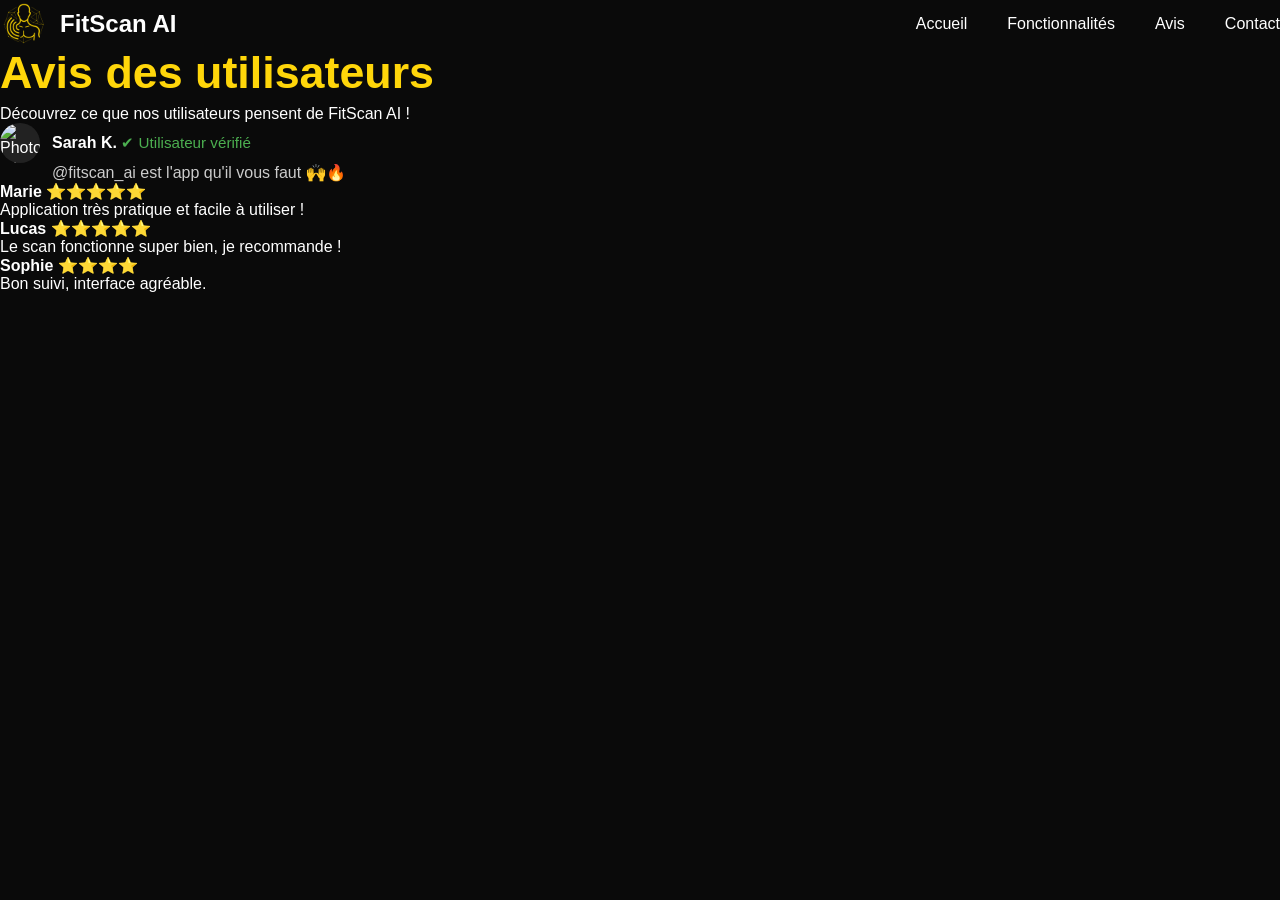
==== avis.html @ e6d57592 "Mise à jour favicon et sécurité" ====
<!DOCTYPE html>
<html lang="fr">
<head>
    <link rel="icon" type="image/png" href="favicon.png">
    <meta charset="UTF-8">
    <meta name="viewport" content="width=device-width, initial-scale=1.0">
    <title>Avis - FitScan AI</title>
    <link rel="stylesheet" href="styles.css">
</head>
<body>
    <nav class="navbar">
        <a href="/" class="logo">
            <img src="logo.png" alt="FitScan AI Logo" class="logo-img">
            <span>FitScan AI</span>
        </a>
        <ul class="nav-links">
            <li><a href="index.html#home">Accueil</a></li>
            <li><a href="index.html#features">Fonctionnalités</a></li>
            <li><a href="avis.html">Avis</a></li>
            <li><a href="index.html#contact">Contact</a></li>
        </ul>
    </nav>
    <main>
        <h1>Avis des utilisateurs</h1>
        <p>Découvrez ce que nos utilisateurs pensent de FitScan AI !</p>
        <!-- Section pour les avis -->
        <div class="reviews-section">
                        <div class="review">
                            <div class="review-header" style="display: flex; align-items: center; gap: 12px;">
                                <img src="https://static.thenounproject.com/png/5034901-200.png" alt="Photo de profil par défaut" style="width:40px;height:40px;border-radius:50%;background:#222;object-fit:cover;">
                                <div>
                                    <strong>Sarah K.</strong> <span style="color: #4caf50; font-size: 0.95em;">✔ Utilisateur vérifié</span>
                                </div>
                            </div>
                            <p style="margin-left:52px;color:#ccc;">@fitscan_ai est l'app qu'il vous faut 🙌🔥</p>
                        </div>
            <div class="review">
                <strong>Marie</strong> <span>⭐⭐⭐⭐⭐</span>
                <p>Application très pratique et facile à utiliser !</p>
            </div>
            <div class="review">
                <strong>Lucas</strong> <span>⭐⭐⭐⭐⭐</span>
                <p>Le scan fonctionne super bien, je recommande !</p>
            </div>
            <div class="review">
                <strong>Sophie</strong> <span>⭐⭐⭐⭐</span>
                <p>Bon suivi, interface agréable.</p>
            </div>
        </div>
    </main>
</body>
</html>
---- styles.css ----
/* Zone noire vierge lors du clic sur la feature Scan */
.phone-mockup.blank {
    background: #000 !important;
    box-shadow: none !important;
}
/* Boutons invisibles sur la barre du téléphone */
.phone-nav-invisible {
    position: absolute;
    left: 0;
    right: 0;
    bottom: 18px; /* Ajuste pour coller à la barre d'icônes */
    height: 56px;
    width: 100%;
    z-index: 10;
    display: flex;
    justify-content: space-between;
    pointer-events: none;
}
.phone-nav-btn {
    flex: 1 1 0;
    height: 100%;
    background: none;
    border: none;
    cursor: pointer;
    pointer-events: auto;
    outline: none;
    padding: 0;
}
* {
    margin: 0;
    padding: 0;
    box-sizing: border-box;
}

html {
    scroll-behavior: smooth;
    scroll-padding-top: 100px;
}

/* Lazy Loading Images */
img[loading="lazy"] {
    opacity: 0;
    transition: opacity 0.1s ease-in;
}

img[loading="lazy"].loaded {
    opacity: 1;
}

/* Scroll Animations */
.fade-in-section,
.fade-in-up {
    opacity: 0;
    transform: translateY(30px);
    transition: opacity 0.1s ease-out, transform 0.6s ease-out;
}

.fade-in-section.visible,
.fade-in-up.visible {
    opacity: 1;
    transform: translateY(0);
}

/* Reduce motion for users who prefer it */
@media (prefers-reduced-motion: reduce) {
    .fade-in-section,
    .fade-in-up {
        opacity: 1;
        transform: none;
        transition: none;
    }
}

body {
    font-family: -apple-system, BlinkMacSystemFont, 'Segoe UI', 'Roboto', 'Helvetica', 'Arial', sans-serif;
    background: #0a0a0a;
    color: #fff;
    overflow-x: hidden;
}

/* Cookie Banner */
.cookie-banner {
    position: fixed;
    bottom: 0;
    left: 0;
    right: 0;
    background: rgba(26, 26, 26, 0.98);
    backdrop-filter: blur(20px);
    -webkit-backdrop-filter: blur(20px);
    border-top: 1px solid rgba(255, 214, 10, 0.3);
    padding: 1.5rem 2rem;
    z-index: 10000;
    box-shadow: 0 -4px 20px rgba(0, 0, 0, 0.5);
    animation: slideUp 0.4s ease;
}

@keyframes slideUp {
    from {
        transform: translateY(100%);
    }
    to {
        transform: translateY(0);
    }
}

.cookie-content {
    max-width: 1200px;
    margin: 0 auto;
    display: flex;
    justify-content: space-between;
    align-items: center;
    gap: 2rem;
}

.cookie-content p {
    margin: 0;
    font-size: 0.95rem;
    line-height: 1.5;
    color: var(--text-secondary);
    flex: 1;
}

.cookie-buttons {
    display: flex;
    gap: 1rem;
    flex-shrink: 0;
}

.cookie-btn {
    padding: 0.75rem 1.5rem;
    border-radius: 8px;
    border: none;
    font-weight: 600;
    font-size: 0.9rem;
    cursor: pointer;
    transition: all 0.1s ease;
    white-space: nowrap;
}

.cookie-accept {
    background: var(--primary-yellow);
    color: var(--dark-bg);
}

.cookie-accept:hover {
    background: #FFC700;
    transform: translateY(-2px);
    box-shadow: 0 4px 12px rgba(255, 214, 10, 0.4);
}

.cookie-decline {
    background: transparent;
    color: var(--text-secondary);
    border: 1px solid #3a3a3a;
}

.cookie-decline:hover {
    border-color: var(--text-secondary);
    color: #fff;
}

@media (max-width: 768px) {
    .cookie-banner {
        padding: 1.25rem 1.5rem;
    }
    
    .cookie-content {
        flex-direction: column;
        gap: 1.25rem;
        text-align: center;
    }
    
    .cookie-content p {
        font-size: 0.875rem;
    }
    
    .cookie-buttons {
        width: 100%;
        flex-direction: column;
    }
    
    .cookie-btn {
        width: 100%;
    }
}

:root {
    --primary-yellow: #FFD60A;
    --dark-bg: #0a0a0a;
    --card-bg: #1a1a1a;
    --text-primary: #ffffff;
    --text-secondary: #a0a0a0;
}

/* Header & Navigation */
header {
    background: rgba(10, 10, 10, 1);
    padding: 1rem 2rem;
    position: sticky;
    top: 0;
    z-index: 1000;
    border-bottom: 1px solid #222;
    transition: all 0.1s ease;
}

header.scrolled {
    background: rgba(10, 10, 10, 0.5);
    backdrop-filter: saturate(180%) blur(20px);
    -webkit-backdrop-filter: saturate(180%) blur(20px);
    border-bottom: 1px solid rgba(255, 214, 10, 0.15);
}

.navbar {
    max-width: 1400px;
    margin: 0 auto;
    display: flex;
    justify-content: space-between;
    align-items: center;
}

.logo {
    display: flex;
    align-items: center;
    gap: 0.75rem;
    font-size: 1.5rem;
    font-weight: 700;
    color: #fff;
    text-decoration: none;
    cursor: pointer;
    transition: opacity 0.1s;
}

.logo:hover {
    opacity: 0.8;
}

.logo-img {
    width: 48px;
    height: 48px;
    object-fit: contain;
    filter: brightness(0) saturate(100%) invert(80%) sepia(78%) saturate(2300%) hue-rotate(0deg) brightness(98%) contrast(103%);
}

.footer-logo-img {
    width: 36px;
    height: 36px;
    object-fit: contain;
    filter: brightness(0) saturate(100%) invert(80%) sepia(78%) saturate(2300%) hue-rotate(0deg) brightness(98%) contrast(103%);
}

.nav-links {
    display: flex;
    list-style: none;
    gap: 2.5rem;
}

.nav-links a {
    color: #fff;
    text-decoration: none;
    font-weight: 500;
    transition: opacity 0.1s;
}

.nav-links a:hover {
    opacity: 0.7;
}

.nav-buttons {
    display: flex;
    gap: 1rem;
    align-items: center;
}

/* Language Selector */
.language-selector {
    position: relative;
}

.lang-btn {
    display: flex;
    align-items: center;
    gap: 0.5rem;
    padding: 0.5rem 0.95rem;
    background: var(--card-bg);
    border: 1px solid #2a2a2a;
    border-radius: 8px;
    color: var(--text-primary);
    cursor: pointer;
    transition: all 0.1s;
    font-size: 0.85rem;
    font-weight: 600;
}

.lang-btn:hover {
    border-color: var(--primary-yellow);
    background: rgba(255, 214, 10, 0.1);
}

.lang-btn .flag {
    font-size: 1.1rem;
}

.lang-dropdown {
    position: absolute;
    top: calc(100% + 0.5rem);
    right: 0;
    background: var(--card-bg);
    border: 1px solid #2a2a2a;
    border-radius: 8px;
    min-width: 140px;
    opacity: 0;
    visibility: hidden;
    transform: translateY(-10px);
    transition: all 0.1s;
    z-index: 100;
    overflow: hidden;
}

.lang-dropdown.active {
    opacity: 1;
    visibility: visible;
    transform: translateY(0);
}

.lang-option {
    display: flex;
    align-items: center;
    gap: 0.6rem;
    width: 100%;
    padding: 0.65rem 0.85rem;
    background: none;
    border: none;
    color: var(--text-primary);
    cursor: pointer;
    transition: all 0.1s;
    text-align: left;
    font-size: 0.85rem;
}

.lang-option:hover {
    background: rgba(255, 214, 10, 0.1);
    color: var(--primary-yellow);
}

.lang-option .flag {
    font-size: 1rem;
}

.store-badge img {
    height: 40px;
    display: block;
}

/* Hero Section */
.hero {
    min-height: calc(100vh - 80px);
    display: flex;
    align-items: center;
    padding: 4rem 2rem;
    background: var(--dark-bg);
}

.hero-content {
    max-width: 1400px;
    margin: 0 auto;
    display: grid;
    grid-template-columns: 1fr 1fr;
    gap: 4rem;
    align-items: center;
}

.hero-text {
    max-width: 600px;
}

.social-proof {
    display: flex;
    align-items: center;
    gap: 1rem;
    margin-bottom: 2rem;
    font-size: 0.95rem;
}

.user-avatars {
    display: flex;
    margin-left: -8px;
}

.avatar {
    width: 32px;
    height: 32px;
    border-radius: 50%;
    background: linear-gradient(135deg, var(--primary-yellow) 0%, #FFA500 100%);
    border: 2px solid var(--dark-bg);
    margin-left: -8px;
}

.avatar:nth-child(2) {
    background: linear-gradient(135deg, #FFD60A 0%, #FFAA00 100%);
}

.avatar:nth-child(3) {
    background: linear-gradient(135deg, #FFC700 0%, #FF8C00 100%);
}

h1 {
    font-size: 2.8rem;
    font-weight: 800;
    margin-bottom: 0.5rem;
    line-height: 1.1;
    color: var(--primary-yellow);
}

h2 {
    font-size: 2.8rem;
    font-weight: 800;
    margin-bottom: 1.5rem;
    line-height: 1.1;
    color: var(--text-primary);
}

.description {
    font-size: 1rem;
    line-height: 1.6;
    color: var(--text-secondary);
    margin-bottom: 2rem;
}

.cta-buttons {
    display: flex;
    gap: 1rem;
    flex-wrap: wrap;
}

.app-store-btn img,
.google-play-btn img {
    height: 54px;
    display: block;
}

/* Phone Mockups */
.hero-images {
    position: relative;
    display: flex;
    justify-content: center;
    align-items: center;
    gap: 2rem;
    height: 600px;
}

.phone-mockup {
    width: 280px;
    height: 580px;
    background: #1a1a1a;
    border-radius: 40px;
    padding: 12px;
    box-shadow: 0 25px 50px rgba(255, 214, 10, 0.2);
    position: relative;
    animation: float 3s ease-in-out infinite;
}

.phone-1 {
    transform: rotate(-8deg);
    z-index: 1;
}

.phone-2 {
    transform: rotate(5deg) translateX(-30px);
    z-index: 2;
    animation-delay: 0.5s;
}

@keyframes float {
    0%, 100% {
        transform: translateY(0) rotate(-8deg);
    }
    50% {
        transform: translateY(-20px) rotate(-8deg);
    }
}

.phone-2 {
    animation-name: float2;
}

@keyframes float2 {
    0%, 100% {
        transform: translateY(0) rotate(5deg) translateX(-30px);
    }
    50% {
        transform: translateY(-15px) rotate(5deg) translateX(-30px);
    }
}

.phone-screen {
    background: #fff;
    border-radius: 32px;
    height: 100%;
    overflow: hidden;
    position: relative;
}

/* Animation de slide pour l'image du téléphone */
#storyImage.slide-left {
    animation: slideLeft 0.35s cubic-bezier(0.4,0,0.2,1);
}
#storyImage.slide-right {
    animation: slideRight 0.35s cubic-bezier(0.4,0,0.2,1);
}

@keyframes slideLeft {
    0% { transform: translateX(100%); opacity: 0.5; }
    100% { transform: translateX(0); opacity: 1; }
}
@keyframes slideRight {
    0% { transform: translateX(-100%); opacity: 0.5; }
    100% { transform: translateX(0); opacity: 1; }
}

.screen-content {
    height: 100%;
    display: flex;
    flex-direction: column;
}

.status-bar {
    padding: 12px;
    text-align: center;
    font-size: 0.85rem;
    font-weight: 600;
}

/* Scanner Screen */
.scanner {
    background: var(--dark-bg);
    color: #fff;
}

.scanner-header {
    display: flex;
    align-items: center;
    justify-content: center;
    padding: 1rem;
    position: relative;
}

.back-btn {
    position: absolute;
    left: 1rem;
    background: rgba(255, 255, 255, 0.2);
    border: none;
    color: #fff;
    width: 32px;
    height: 32px;
    border-radius: 50%;
    font-size: 1.2rem;
    cursor: pointer;
}

.scan-frame {
    flex: 1;
    margin: 2rem;
    border: 3px solid rgba(255, 214, 10, 0.3);
    border-radius: 20px;
    position: relative;
}

.corner {
    position: absolute;
    width: 30px;
    height: 30px;
    border: 4px solid var(--primary-yellow);
}

.corner.tl {
    top: -3px;
    left: -3px;
    border-right: none;
    border-bottom: none;
    border-radius: 20px 0 0 0;
}

.corner.tr {
    top: -3px;
    right: -3px;
    border-left: none;
    border-bottom: none;
    border-radius: 0 20px 0 0;
}

.corner.bl {
    bottom: -3px;
    left: -3px;
    border-right: none;
    border-top: none;
    border-radius: 0 0 0 20px;
}

.corner.br {
    bottom: -3px;
    right: -3px;
    border-left: none;
    border-top: none;
    border-radius: 0 0 20px 0;
}

.scan-button {
    display: flex;
    justify-content: center;
    padding: 2rem;
}

.capture-btn {
    width: 70px;
    height: 70px;
    border-radius: 50%;
    background: var(--primary-yellow);
    border: 4px solid rgba(255, 214, 10, 0.5);
    cursor: pointer;
    transition: transform 0.1s;
}

.capture-btn:hover {
    transform: scale(1.1);
}

.scan-label {
    text-align: center;
    padding-bottom: 2rem;
    font-weight: 600;
}

/* Results Screen */
.results {
    background: var(--dark-bg);
    padding: 1rem;
}

.nutrition-card {
    background: var(--card-bg);
    border-radius: 24px;
    padding: 2rem;
    margin-top: 2rem;
    color: var(--text-primary);
    border: 1px solid #2a2a2a;
}

.nutrition-card h3 {
    font-size: 1.3rem;
    margin-bottom: 0.5rem;
}

.portion {
    color: #666;
    margin-bottom: 1.5rem;
}

.nutrition-grid {
    display: grid;
    grid-template-columns: 1fr 1fr;
    gap: 1rem;
    margin-bottom: 1.5rem;
}

.nutrient {
    background: var(--dark-bg);
    padding: 1rem;
    border-radius: 12px;
    display: flex;
    flex-direction: column;
    gap: 0.25rem;
    border: 1px solid #2a2a2a;
}

.nutrient .label {
    font-size: 0.85rem;
    color: #666;
}

.nutrient .value {
    font-size: 1.5rem;
    font-weight: 700;
}

.health-score {
    display: flex;
    justify-content: space-between;
    align-items: center;
    padding: 1rem;
    background: rgba(255, 214, 10, 0.1);
    border-radius: 12px;
    margin-bottom: 1.5rem;
    border: 1px solid rgba(255, 214, 10, 0.2);
}

.score {
    font-weight: 700;
    color: var(--primary-yellow);
}

.done-btn {
    width: 100%;
    padding: 1rem;
    background: var(--primary-yellow);
    color: var(--dark-bg);
    border: none;
    border-radius: 12px;
    font-size: 1rem;
    font-weight: 700;
    cursor: pointer;
    transition: all 0.1s;
}

.done-btn:hover {
    background: #FFC700;
    transform: translateY(-2px);
}

.arrow-decoration {
    position: absolute;
    bottom: 30%;
    right: -10%;
    width: 150px;
    opacity: 0.3;
    z-index: 0;
}

/* Features Section */
.features {
    padding: 4rem 2rem;
    background: var(--dark-bg);
    min-height: 100vh;
    display: flex;
    flex-direction: column;
    justify-content: center;
}

.features h2 {
    text-align: center;
    font-size: 2.3rem;
    font-weight: 500;
    margin-bottom: 3rem;
    color: var(--text-primary);
    font-family: -apple-system-headline, BlinkMacSystemFont, "SF Pro Display", "Segoe UI", "Helvetica Neue", Arial, sans-serif;
    letter-spacing: 0.03em;
    text-transform: none;
}

.features-container {
    max-width: 1200px;
    margin: 0 auto;
    display: grid;
    grid-template-columns: 1fr 1fr;
    gap: 4rem;
    align-items: center;
}

.phone-mockup-sticky {
    width: 100%;
    display: flex;
    flex-direction: column;
    justify-content: center;
    align-items: center;
}

.phone-mockup-wrapper {
    width: 280px;
    height: 560px;
    background: #1a1a1a;
    border-radius: 48px;
    padding: 14px;
    box-shadow: 0 30px 80px rgba(255, 214, 10, 0.2);
    position: relative;
}

.phone-mockup-wrapper::before {
    content: '';
    position: absolute;
    top: 20px;
    left: 50%;
    transform: translateX(-50%);
    width: 120px;
    height: 30px;
    background: #1a1a1a;
    border-radius: 0 0 24px 24px;
    z-index: 2;
}

.phone-screen {
    width: 100%;
    height: 100%;
    background: linear-gradient(135deg, #1a1a1a 0%, #0a0a0a 100%);
    border-radius: 44px;
    overflow: hidden;
    position: relative;
    border: 1px solid rgba(255, 214, 10, 0.15);
}

.phone-screen-overlay {
    position: absolute;
    inset: 0;
    background: url('[data-uri]');
    opacity: 0.3;
}

.feature-dots {
    display: flex;
    justify-content: center;
    gap: 0.5rem;
    margin-top: 1.5rem;
}

.feature-dots .dot {
    width: 10px;
    height: 10px;
    border-radius: 50%;
    background: #3a3a3a;
    transition: all 0.1s ease;
    cursor: pointer;
}

.feature-dots .dot.active {
    background: var(--primary-yellow);
    width: 12px;
    height: 12px;
}

.features-list {
    display: flex;
    flex-direction: column;
    gap: 1.5rem;
}

.feature-card-block {
    background: var(--card-bg);
    border: 1px solid #2a2a2a;
    border-radius: 14px;
    padding: 1.25rem 1.5rem;
    box-shadow: 0 4px 12px rgba(0, 0, 0, 0.3);
    transition: all 0.1s ease;
    cursor: pointer;
}

.feature-card-block.active {
    border-color: var(--primary-yellow);
    box-shadow: 0 8px 28px rgba(255, 214, 10, 0.3);
    background: rgba(255, 214, 10, 0.05);
}

.feature-card-block:hover {
    box-shadow: 0 8px 28px rgba(255, 214, 10, 0.2);
    transform: translateY(-3px);
    border-color: rgba(255, 214, 10, 0.4);
}

.feature-card-block h3 {
    font-size: 1.05rem;
    font-weight: 700;
    color: var(--text-primary);
    margin-bottom: 0.35rem;
    font-family: -apple-system, BlinkMacSystemFont, "SF Pro Display", "Helvetica Neue", Arial, sans-serif;
}

.feature-card-block .subtitle {
    font-size: 0.9rem;
    font-weight: 600;
    color: var(--text-primary);
    margin-bottom: 0.35rem;
    line-height: 1.4;
    white-space: nowrap;
    overflow: hidden;
    text-overflow: ellipsis;
}

.feature-card-block p {
    font-size: 0.8rem;
    line-height: 1.45;
    color: var(--text-secondary);
    font-family: -apple-system, BlinkMacSystemFont, "SF Pro Text", "Helvetica Neue", Arial, sans-serif;
}

/* Why Choose Section */
.why-choose {
    padding: 8rem 2rem 6rem 2rem;
    background: var(--dark-bg);
}

.why-choose-content {
    max-width: 1200px;
    margin: 0 auto;
    text-align: center;
}

.why-choose h2 {
    font-size: 2rem;
    font-weight: 600;
    color: var(--text-primary);
    margin-bottom: 0.75rem;
    font-family: -apple-system-headline, BlinkMacSystemFont, "SF Pro Display", "Segoe UI", "Helvetica Neue", Arial, sans-serif;
    letter-spacing: 0.02em;
}

.why-subtitle {
    font-size: 1rem;
    color: var(--text-secondary);
    margin-bottom: 13rem;
    font-family: -apple-system, BlinkMacSystemFont, "SF Pro Text", "Helvetica Neue", Arial, sans-serif;
}

.why-grid {
    display: grid;
    grid-template-columns: repeat(auto-fit, minmax(320px, 1fr));
    gap: 1.5rem;
    margin-top: 2rem;
    max-width: 1400px;
    margin-left: auto;
    margin-right: auto;
}

.why-card {
    background: rgba(15, 15, 15, 0.8);
    border: 1px solid rgba(255, 255, 255, 0.05);
    border-radius: 16px;
    padding: 2rem;
    backdrop-filter: blur(10px);
    -webkit-backdrop-filter: blur(10px);
    transition: all 0.1s ease;
    position: relative;
    overflow: hidden;
}

.why-card::before {
    content: '';
    position: absolute;
    inset: 0;
    border-radius: 16px;
    padding: 1px;
    background: linear-gradient(135deg, rgba(255, 214, 10, 0.1), transparent);
    -webkit-mask: linear-gradient(#fff 0 0) content-box, linear-gradient(#fff 0 0);
    -webkit-mask-composite: xor;
    mask-composite: exclude;
    opacity: 0;
    transition: opacity 0.1s ease;
}

.why-card:hover {
    transform: translateY(-5px);
    box-shadow: 0 12px 40px rgba(0, 0, 0, 0.5);
    border-color: rgba(255, 214, 10, 0.2);
}

.why-card:hover::before {
    opacity: 1;
}

.why-icon {
    font-size: 2.5rem;
    margin-bottom: 1rem;
    filter: drop-shadow(0 0 8px rgba(255, 214, 10, 0.3));
}

.why-card h3 {
    font-size: 1.25rem;
    font-weight: 600;
    color: #ffffff;
    margin-bottom: 0.75rem;
    font-family: -apple-system, BlinkMacSystemFont, "SF Pro Display", "Helvetica Neue", Arial, sans-serif;
    letter-spacing: -0.01em;
}

.why-card p {
    font-size: 0.9375rem;
    line-height: 1.6;
    color: rgba(255, 255, 255, 0.6);
    font-family: -apple-system, BlinkMacSystemFont, "SF Pro Text", "Helvetica Neue", Arial, sans-serif;
}

/* Testimonials Section */
.testimonials {
    padding: 8rem 2rem 8rem 2rem;
    background: var(--dark-bg);
}

.testimonials-content {
    max-width: 1200px;
    margin: 0 auto;
    text-align: center;
}

.testimonials-header {
    display: flex;
    align-items: center;
    justify-content: center;
    gap: 3rem;
    margin-bottom: 6.5rem;
}

.leaf-decoration {
    width: 60px;
    height: auto;
    opacity: 0.6;
    filter: brightness(1.3);
    transition: opacity 0.1s ease;
}

.leaf-right {
    transform: scaleX(-1);
}

.testimonials h2 {
    font-size: 2rem;
    font-weight: 600;
    color: var(--text-primary);
    margin: 0;
    font-family: -apple-system-headline, BlinkMacSystemFont, "SF Pro Display", "Segoe UI", "Helvetica Neue", Arial, sans-serif;
}

.testimonials-grid {
    display: grid;
    grid-template-columns: repeat(auto-fit, minmax(320px, 1fr));
    gap: 1.25rem;
    max-width: 1100px;
    margin: 0 auto;
}

.testimonial-card {
    background: var(--card-bg);
    border: 1px solid #2a2a2a;
    border-radius: 14px;
    padding: 1.25rem;
    text-align: left;
    transition: all 0.1s ease;
}

.testimonial-card:nth-child(2),
.testimonial-card:nth-child(5) {
    transform: translateY(20px);
}

.testimonial-card:nth-child(3) {
    transform: translateY(-15px);
}

.testimonial-card:nth-child(2):hover,
.testimonial-card:nth-child(5):hover {
    transform: translateY(17px);
    box-shadow: 0 8px 24px rgba(255, 214, 10, 0.15);
    border-color: rgba(255, 214, 10, 0.2);
}

.testimonial-card:nth-child(3):hover {
    transform: translateY(-18px);
    box-shadow: 0 8px 24px rgba(255, 214, 10, 0.15);
    border-color: rgba(255, 214, 10, 0.2);
}

.testimonial-card:hover {
    transform: translateY(-3px);
    box-shadow: 0 8px 24px rgba(255, 214, 10, 0.15);
    border-color: rgba(255, 214, 10, 0.2);
}

.testimonial-header {
    display: flex;
    align-items: center;
    gap: 0.75rem;
    margin-bottom: 1rem;
}

.testimonial-avatar {
    width: 44px;
    height: 44px;
    border-radius: 50%;
    background: #2a2a2a;
    display: flex;
    align-items: center;
    justify-content: center;
    font-size: 1.1rem;
    font-weight: 700;
    color: #000;
    flex-shrink: 0;
    overflow: hidden;
}

.testimonial-avatar img {
    width: 100%;
    height: 100%;
    object-fit: cover;
    display: block;
    border-radius: 50%;
}

.testimonial-info {
    display: flex;
    flex-direction: column;
    gap: 0.15rem;
}

.testimonial-name {
    font-size: 0.95rem;
    font-weight: 600;
    color: var(--text-primary);
    font-family: -apple-system, BlinkMacSystemFont, "SF Pro Display", "Helvetica Neue", Arial, sans-serif;
}

.testimonial-verified {
    font-size: 0.75rem;
    color: #4caf50;
    font-family: -apple-system, BlinkMacSystemFont, "SF Pro Text", "Helvetica Neue", Arial, sans-serif;
}

.testimonial-card p {
    font-size: 0.85rem;
    line-height: 1.5;
    color: var(--text-secondary);
    font-family: -apple-system, BlinkMacSystemFont, "SF Pro Text", "Helvetica Neue", Arial, sans-serif;
}

/* Footer */
footer {
    background: var(--dark-bg);
    color: #fff;
    padding: 4rem 2rem 2rem;
    border-top: 1px solid #222;
}

.footer-content {
    max-width: 1200px;
    margin: 0 auto;
    display: grid;
    grid-template-columns: 1.5fr 1fr 1fr;
    gap: 4rem;
    margin-bottom: 3rem;
}

.footer-brand {
    display: flex;
    flex-direction: column;
    gap: 1rem;
}

.footer-logo {
    display: flex;
    align-items: center;
    gap: 0.5rem;
    font-size: 1.3rem;
    font-weight: 700;
    margin-bottom: 0.5rem;
}

.footer-tagline {
    font-size: 0.95rem;
    color: var(--text-secondary);
    margin: 0;
}

.footer-store-badges {
    display: flex;
    gap: 1rem;
    margin-top: 1rem;
}

.footer-app-store img {
    height: 44px;
    display: block;
}

.footer-section h4 {
    margin-bottom: 1rem;
    font-size: 1rem;
    font-weight: 600;
    color: #fff;
}

.footer-section ul {
    list-style: none;
}

.footer-section ul li {
    margin-bottom: 0.75rem;
}

.footer-section a {
    color: var(--text-secondary);
    text-decoration: none;
    transition: color 0.1s;
    font-size: 0.95rem;
}

.footer-section a:hover {
    color: #fff;
}

.footer-bottom {
    max-width: 1200px;
    margin: 0 auto;
    display: flex;
    justify-content: space-between;
    align-items: center;
    padding-top: 2rem;
    border-top: 1px solid #222;
}

.footer-bottom p {
    color: var(--text-secondary);
    font-size: 0.9rem;
    margin: 0;
}

.footer-social {
    display: flex;
    gap: 1.5rem;
    align-items: center;
}

.footer-social a {
    color: var(--text-secondary);
    transition: color 0.1s;
    display: flex;
    align-items: center;
    justify-content: center;
}

.footer-social a:hover {
    color: #fff;
}

/* Responsive Design */
@media (max-width: 968px) {
    .navbar {
        padding: 0.5rem 1rem;
    }

    .nav-links {
        display: none;
    }

    .hero {
        padding: 3rem 1.5rem;
    }

    .hero-content {
        grid-template-columns: 1fr;
        text-align: center;
        gap: 2rem;
    }

    .hero-text {
        max-width: 100%;
    }

    h1 {
        font-size: 2.5rem;
    }

    h2 {
        font-size: 2rem;
    }

    .description {
        font-size: 0.95rem;
        max-width: 600px;
        margin-left: auto;
        margin-right: auto;
    }

    .cta-buttons {
        justify-content: center;
    }

    .hero-images {
        height: 500px;
        margin: 0 auto;
    }

    .phone-mockup {
        width: 220px;
        height: 460px;
    }

    .phone-2 {
        transform: rotate(5deg) translateX(-20px);
    }

    .features {
        padding: 4rem 1.5rem;
    }

    .features h2 {
        font-size: 2rem;
    }

    .features-container {
        grid-template-columns: 1fr;
        gap: 3rem;
    }

    .phone-mockup-sticky {
        position: relative;
        top: 0;
    }

    .phone-mockup-wrapper {
        width: 240px;
        height: 500px;
        margin: 0 auto;
    }

    .why-choose {
        padding: 5rem 1.5rem;
    }

    .why-grid {
        grid-template-columns: 1fr;
        gap: 1.25rem;
    }

    .testimonials {
        padding: 5rem 1.5rem;
    }

    .testimonials-grid {
        grid-template-columns: repeat(auto-fit, minmax(280px, 1fr));
    }

    .footer-content {
        grid-template-columns: 1fr;
        gap: 2.5rem;
    }
    
    .footer-bottom {
        flex-direction: column;
        gap: 1.5rem;
        text-align: center;
    }
    
    .footer-social {
        order: -1;
    }
}

@media (max-width: 640px) {
    header {
        padding: 0.75rem 1.25rem;
    }

    .navbar {
        display: flex;
        justify-content: space-between;
        align-items: center;
        flex-wrap: nowrap;
    }

    .logo {
        font-size: 1.15rem;
        flex-shrink: 0;
    }

    .logo-img {
        width: 36px;
        height: 36px;
    }

    .nav-buttons {
        display: flex;
        align-items: center;
        flex-shrink: 0;
    }

    .nav-buttons .store-badge {
        display: none;
    }

    .language-selector {
        position: relative;
    }

    .lang-btn {
        padding: 0.375rem 0.625rem;
        font-size: 0.75rem;
        min-width: auto;
    }

    .lang-btn .lang-text {
        display: inline;
    }

    .lang-dropdown {
        right: 0;
        left: auto;
    }

    .hero {
        padding: 2rem 1.25rem 3rem;
    }

    .social-proof {
        font-size: 0.75rem;
        gap: 0.375rem;
        margin-bottom: 1.5rem;
        justify-content: flex-start;
        flex-direction: row;
        align-items: center;
    }

    .user-avatars {
        transform: scale(0.8);
        margin-right: -0.25rem;
    }

    h1 {
        font-size: 2.125rem;
        margin-bottom: 0.625rem;
        line-height: 1.15;
        letter-spacing: -0.02em;
    }

    h2 {
        font-size: 1.5rem;
        line-height: 1.3;
        margin-bottom: 1rem;
        letter-spacing: -0.01em;
    }

    .description {
        font-size: 0.875rem;
        line-height: 1.6;
        margin-bottom: 1.5rem;
        padding: 0;
        max-width: 100%;
        display: -webkit-box;
        -webkit-line-clamp: 3;
        -webkit-box-orient: vertical;
        overflow: hidden;
    }

    .cta-buttons {
        margin-top: 0.5rem;
    }

    .app-store-btn img {
        height: 42px;
    }

    .hero-images {
        height: 400px;
        gap: 0.75rem;
        margin-top: 1.5rem;
    }

    .phone-mockup {
        width: 158px;
        height: 336px;
        border-radius: 30px;
        padding: 9px;
    }

    .phone-screen {
        border-radius: 23px;
    }

    .status-bar {
        font-size: 0.7rem;
        padding: 0.5rem;
    }

    .scanner-header {
        padding: 0.75rem;
        font-size: 0.85rem;
    }

    .nutrition-card h3 {
        font-size: 0.9rem;
    }

    .nutrition-card {
        padding: 0.875rem;
    }

    .phone-1 {
        transform: rotate(-8deg) scale(0.98);
    }

    .phone-2 {
        transform: rotate(5deg) translateX(-18px) scale(0.98);
    }

    .arrow-decoration {
        display: none;
    }

    .features {
        padding: 3.5rem 1.25rem;
    }

    .features h2 {
        font-size: 1.875rem;
        margin-bottom: 2.25rem;
        letter-spacing: -0.02em;
    }

    .phone-mockup-wrapper {
        width: 210px;
        height: 440px;
        margin: 0 auto 1.75rem;
        position: relative;
        overflow: hidden;
        touch-action: pan-x;
        cursor: grab;
    }

    .phone-mockup-wrapper:active {
        cursor: grabbing;
    }

    .phone-screen {
        border-radius: 23px;
        transition: transform 0.1s ease;
    }

    .feature-dots {
        margin-top: 1.25rem;
    }

    .feature-dots .dot {
        width: 9px;
        height: 9px;
    }

    .feature-dots .dot.active {
        width: 11px;
        height: 11px;
    }

    .features-list {
        gap: 1.5rem;
        display: flex;
        flex-direction: column;
    }

    .feature-card-block {
        padding: 1.5rem;
        border-radius: 12px;
    }

    .feature-card-block h3 {
        font-size: 1.0625rem;
        margin-bottom: 0.75rem;
        letter-spacing: -0.01em;
    }

    .feature-card-block .subtitle {
        font-size: 0.9375rem;
        white-space: normal;
        line-height: 1.5;
        margin-bottom: 0.75rem;
        display: -webkit-box;
        -webkit-line-clamp: 2;
        -webkit-box-orient: vertical;
        overflow: hidden;
    }

    .feature-card-block p {
        font-size: 0.875rem;
        line-height: 1.65;
        display: -webkit-box;
        -webkit-line-clamp: 3;
        -webkit-box-orient: vertical;
        overflow: hidden;
    }

    .why-choose {
        padding: 4rem 1.25rem;
    }

    .why-choose h2 {
        font-size: 1.875rem;
        margin-bottom: 0.625rem;
        letter-spacing: -0.02em;
    }

    .why-subtitle {
        font-size: 0.9375rem;
        margin-bottom: 2.5rem;
        line-height: 1.5;
    }

    .why-grid {
        grid-template-columns: 1fr;
        gap: 1.5rem;
    }

    .why-card {
        padding: 2rem 1.75rem;
        border-radius: 14px;
    }

    .why-icon {
        font-size: 2.5rem;
        margin-bottom: 1.25rem;
    }

    .why-card h3 {
        font-size: 1.125rem;
        margin-bottom: 0.875rem;
        letter-spacing: -0.01em;
    }

    .why-card p {
        font-size: 0.9375rem;
        line-height: 1.7;
        display: -webkit-box;
        -webkit-line-clamp: 3;
        -webkit-box-orient: vertical;
        overflow: hidden;
    }

    .testimonials {
        padding: 4rem 1.25rem;
    }

    .testimonials h2 {
        font-size: 1.75rem;
        letter-spacing: -0.02em;
    }

    .testimonials-header {
        gap: 1.25rem;
        margin-bottom: 2.5rem;
    }

    .leaf-decoration {
        width: 42px;
    }

    .testimonials-grid {
        display: flex;
        flex-direction: column;
        gap: 0;
        padding: 0;
    }

    .testimonial-card {
        padding: 1.75rem 1.5rem;
        border-radius: 12px;
        width: 100%;
        box-sizing: border-box;
        margin: 0 0 1.5rem 0;
        transform: none !important;
    }

    .testimonial-card:last-child {
        margin-bottom: 0;
    }

    .testimonial-card:nth-child(2),
    .testimonial-card:nth-child(3),
    .testimonial-card:nth-child(5) {
        transform: none !important;
    }

    .testimonial-card:hover {
        transform: translateY(-3px) !important;
    }

    .testimonial-header {
        margin-bottom: 1rem;
        gap: 0.875rem;
    }

    .testimonial-avatar {
        width: 42px;
        height: 42px;
    }

    .testimonial-info {
        gap: 0.25rem;
    }

    .testimonial-name {
        font-size: 0.9375rem;
        margin-bottom: 0.125rem;
    }

    .testimonial-verified {
        font-size: 0.75rem;
    }

    .testimonial-card p {
        font-size: 0.9375rem;
        line-height: 1.7;
        margin-top: 0;
    }

    footer {
        padding: 3.5rem 1.25rem 1.75rem;
    }

    .footer-content {
        gap: 2.25rem;
    }

    .footer-section h4 {
        font-size: 1.0625rem;
        margin-bottom: 1rem;
    }

    .footer-section ul li {
        margin-bottom: 0.75rem;
    }

    .footer-section a {
        font-size: 0.9375rem;
    }

    .footer-section p {
        font-size: 0.9375rem;
        line-height: 1.5;
    }

    .footer-logo {
        font-size: 1.1875rem;
        margin-bottom: 0.875rem;
    }

    .footer-logo-img {
        width: 36px;
        height: 36px;
    }

    .footer-bottom {
        padding-top: 2.25rem;
        font-size: 0.875rem;
    }

    .feature-card-block {
        padding: 1.5rem;
    }

    .feature-card-block h3 {
        font-size: 1.25rem;
    }

    .feature-card-block .subtitle {
        font-size: 1rem;
    }

    .feature-card-block p {
        font-size: 0.95rem;
    }

    footer {
        padding: 3rem 1rem 1.5rem;
    }

    .footer-section h4 {
        font-size: 1rem;
    }
}
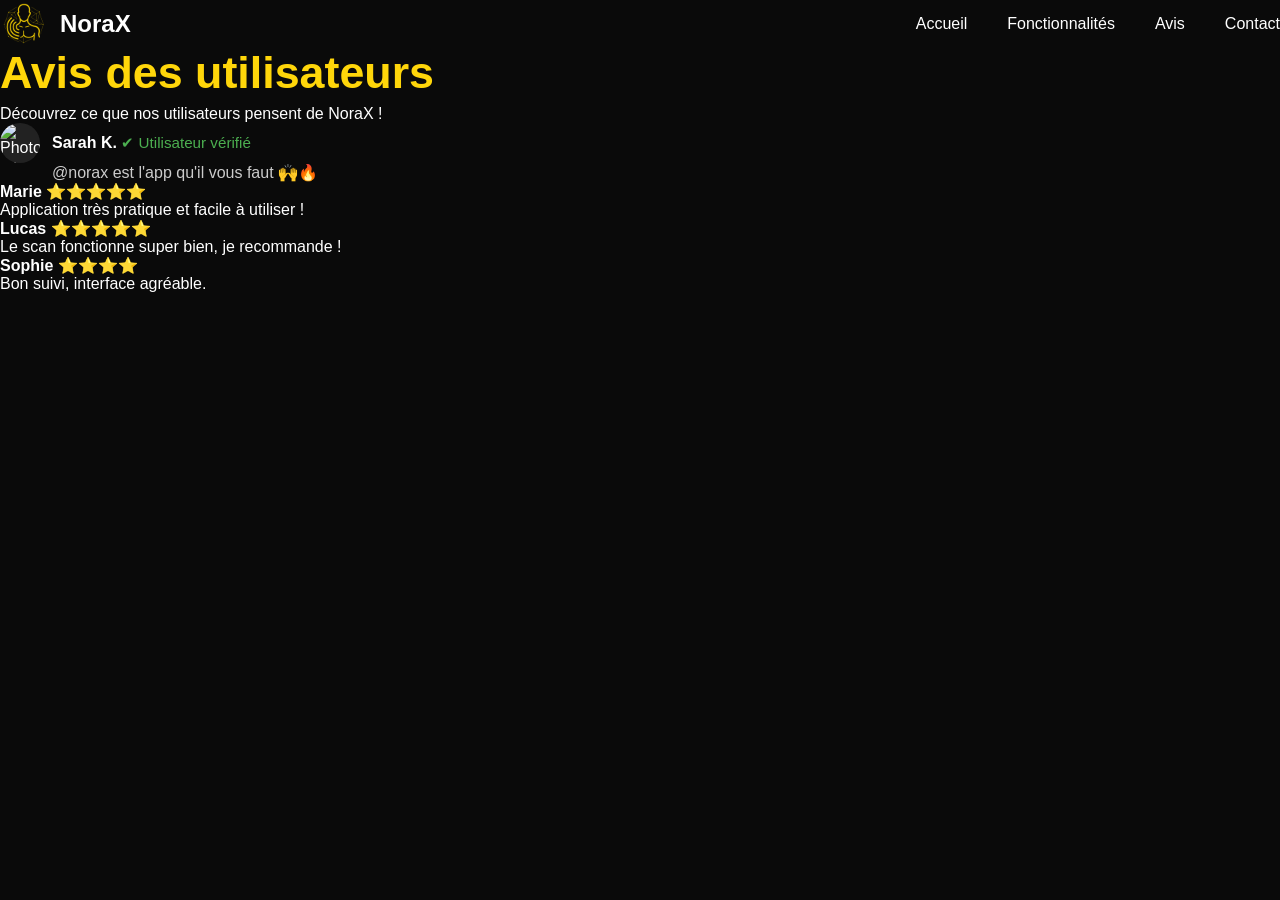
==== commit 58bc3292: "Rename FitScan AI to NoraX" ====
--- a/avis.html
+++ b/avis.html
@@ -1,28 +1,28 @@
 <!DOCTYPE html>
 <html lang="fr">
 <head>
-    <link rel="icon" type="image/png" href="favicon.png">
+    <link rel="icon" type="image/x-icon" href="favicon.ico">
     <meta charset="UTF-8">
-    <meta name="viewport" content="width=device-width, initial-scale=1.0">
-    <title>Avis - FitScan AI</title>
+    <meta name="viewport" content="width=device-width, initial-scale=1.0, maximum-scale=1.0, user-scalable=no">
+    <title>Avis - NoraX</title>
     <link rel="stylesheet" href="styles.css">
 </head>
 <body>
     <nav class="navbar">
         <a href="/" class="logo">
-            <img src="logo.png" alt="FitScan AI Logo" class="logo-img">
-            <span>FitScan AI</span>
+            <img src="logo.png" alt="NoraX Logo" class="logo-img">
+            <span>NoraX</span>
         </a>
         <ul class="nav-links">
             <li><a href="index.html#home">Accueil</a></li>
             <li><a href="index.html#features">Fonctionnalités</a></li>
             <li><a href="avis.html">Avis</a></li>
-            <li><a href="index.html#contact">Contact</a></li>
+            <li><a href="mailto:support@norax.app">Contact</a></li>
         </ul>
     </nav>
     <main>
         <h1>Avis des utilisateurs</h1>
-        <p>Découvrez ce que nos utilisateurs pensent de FitScan AI !</p>
+        <p>Découvrez ce que nos utilisateurs pensent de NoraX !</p>
         <!-- Section pour les avis -->
         <div class="reviews-section">
                         <div class="review">
@@ -32,7 +32,7 @@
                                     <strong>Sarah K.</strong> <span style="color: #4caf50; font-size: 0.95em;">✔ Utilisateur vérifié</span>
                                 </div>
                             </div>
-                            <p style="margin-left:52px;color:#ccc;">@fitscan_ai est l'app qu'il vous faut 🙌🔥</p>
+                            <p style="margin-left:52px;color:#ccc;">@norax est l'app qu'il vous faut 🙌🔥</p>
                         </div>
             <div class="review">
                 <strong>Marie</strong> <span>⭐⭐⭐⭐⭐</span>
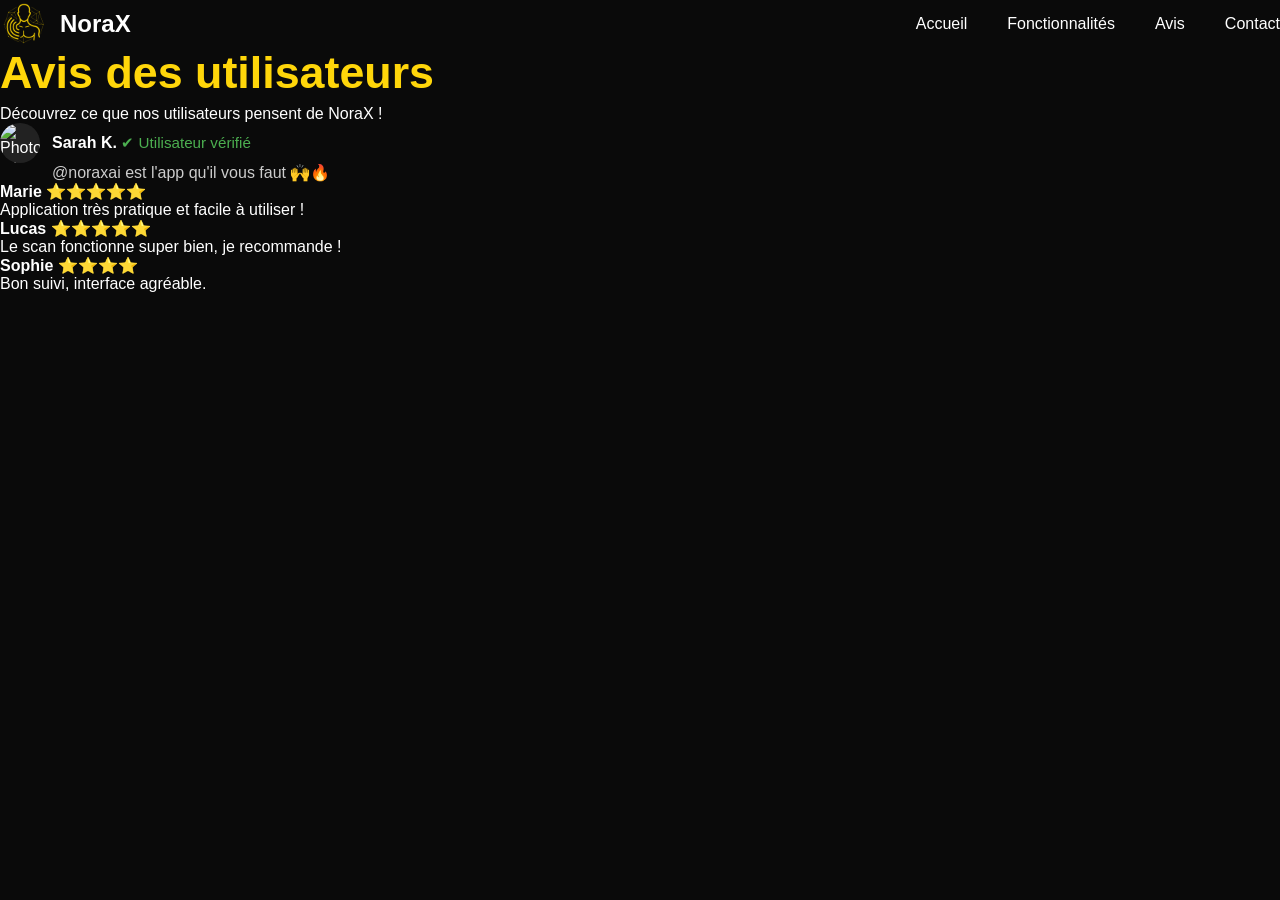
==== commit c09bbd83: "Fix domain: norax.app -> noraxai.app" ====
--- a/avis.html
+++ b/avis.html
@@ -17,7 +17,7 @@
             <li><a href="index.html#home">Accueil</a></li>
             <li><a href="index.html#features">Fonctionnalités</a></li>
             <li><a href="avis.html">Avis</a></li>
-            <li><a href="mailto:support@norax.app">Contact</a></li>
+            <li><a href="mailto:support@noraxaiai.app">Contact</a></li>
         </ul>
     </nav>
     <main>
@@ -32,7 +32,7 @@
                                     <strong>Sarah K.</strong> <span style="color: #4caf50; font-size: 0.95em;">✔ Utilisateur vérifié</span>
                                 </div>
                             </div>
-                            <p style="margin-left:52px;color:#ccc;">@norax est l'app qu'il vous faut 🙌🔥</p>
+                            <p style="margin-left:52px;color:#ccc;">@noraxai est l'app qu'il vous faut 🙌🔥</p>
                         </div>
             <div class="review">
                 <strong>Marie</strong> <span>⭐⭐⭐⭐⭐</span>
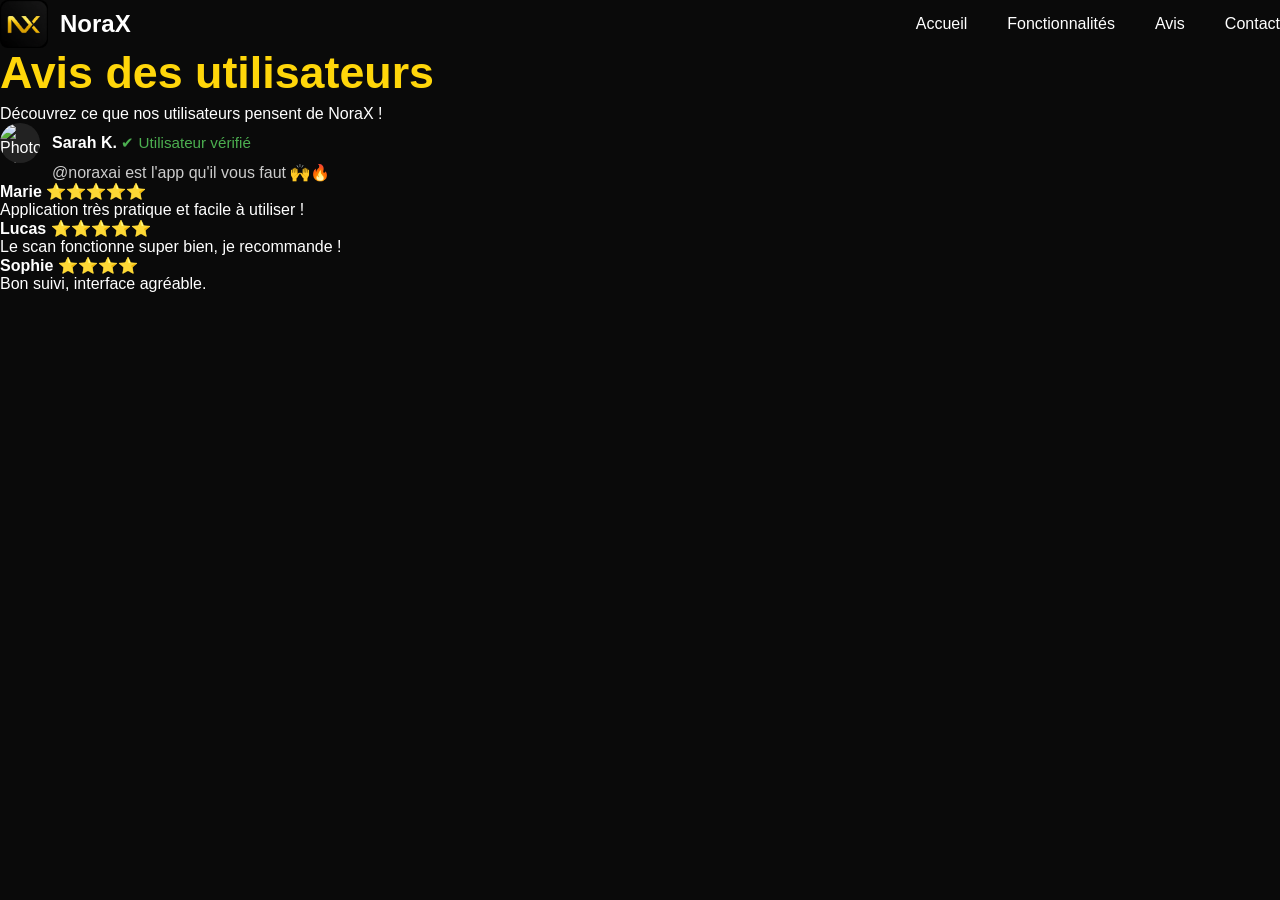
==== commit 187b9236: "Fix email support@noraxai.app, adresse entreprise, liens socials TikTok/Instagram" ====
--- a/avis.html
+++ b/avis.html
@@ -17,7 +17,7 @@
             <li><a href="index.html#home">Accueil</a></li>
             <li><a href="index.html#features">Fonctionnalités</a></li>
             <li><a href="avis.html">Avis</a></li>
-            <li><a href="mailto:support@noraxaiai.app">Contact</a></li>
+            <li><a href="mailto:support@noraxai.app">Contact</a></li>
         </ul>
     </nav>
     <main>
--- a/styles.css
+++ b/styles.css
@@ -238,14 +238,23 @@
     width: 48px;
     height: 48px;
     object-fit: contain;
-    filter: brightness(0) saturate(100%) invert(80%) sepia(78%) saturate(2300%) hue-rotate(0deg) brightness(98%) contrast(103%);
+    border-radius: 8px;
 }
 
 .footer-logo-img {
     width: 36px;
     height: 36px;
     object-fit: contain;
-    filter: brightness(0) saturate(100%) invert(80%) sepia(78%) saturate(2300%) hue-rotate(0deg) brightness(98%) contrast(103%);
+    border-radius: 6px;
+}
+
+.gold-x {
+    background: linear-gradient(135deg, #FFF176 0%, #FFD60A 40%, #FFAA00 100%);
+    -webkit-background-clip: text;
+    -webkit-text-fill-color: transparent;
+    background-clip: text;
+    font-weight: 700;
+    filter: drop-shadow(0 0 6px rgba(255, 214, 10, 0.5));
 }
 
 .nav-links {
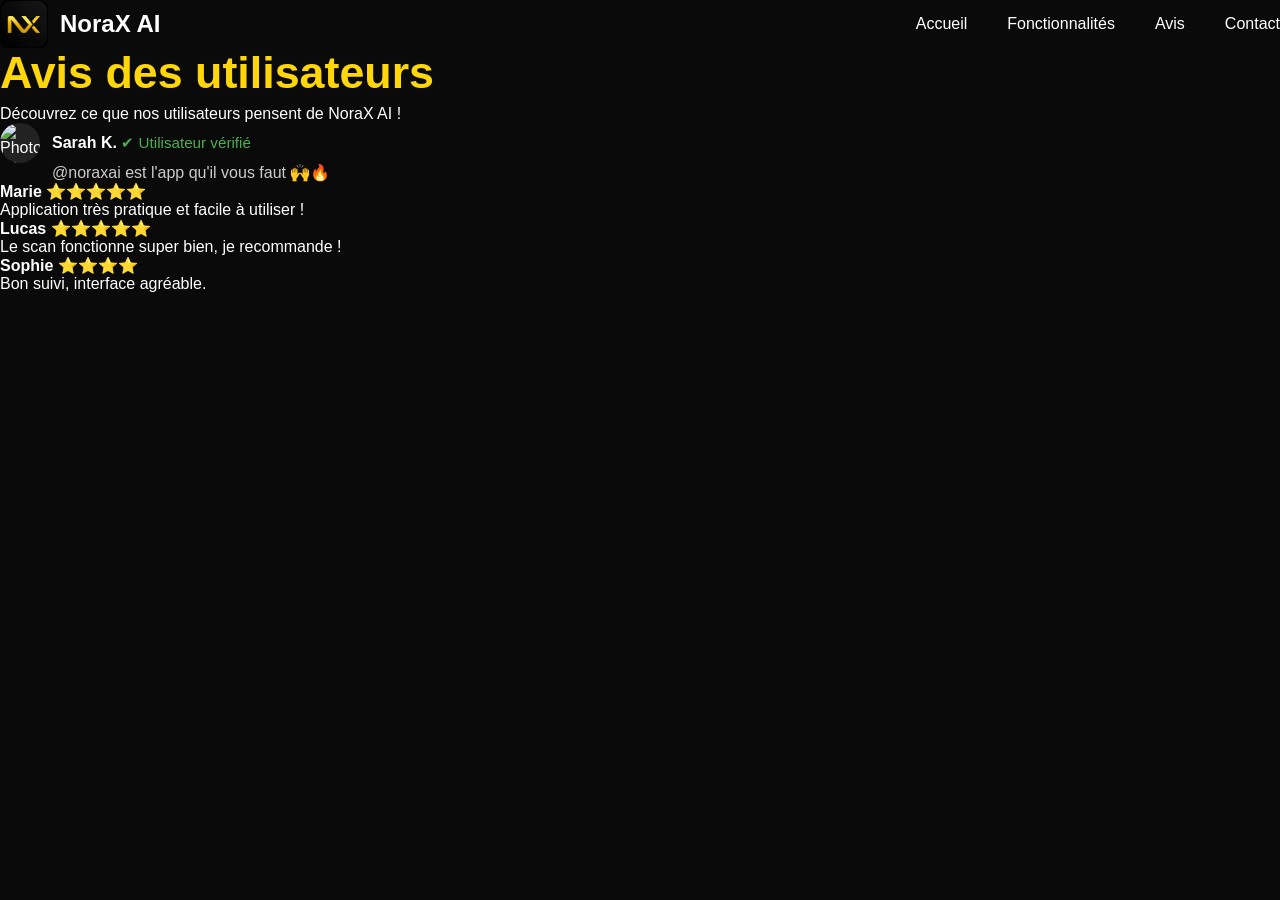
==== commit 595bc047: "Rename brand from NoraX to NoraX AI across the site. Co-authored-by: Cursor <cursoragent@cursor.com>" ====
--- a/avis.html
+++ b/avis.html
@@ -4,14 +4,14 @@
     <link rel="icon" type="image/x-icon" href="favicon.ico">
     <meta charset="UTF-8">
     <meta name="viewport" content="width=device-width, initial-scale=1.0, maximum-scale=1.0, user-scalable=no">
-    <title>Avis - NoraX</title>
+    <title>Avis - NoraX AI</title>
     <link rel="stylesheet" href="styles.css">
 </head>
 <body>
     <nav class="navbar">
         <a href="/" class="logo">
-            <img src="logo.png" alt="NoraX Logo" class="logo-img">
-            <span>NoraX</span>
+            <img src="logo.png" alt="NoraX AI Logo" class="logo-img">
+            <span>NoraX AI</span>
         </a>
         <ul class="nav-links">
             <li><a href="index.html#home">Accueil</a></li>
@@ -22,7 +22,7 @@
     </nav>
     <main>
         <h1>Avis des utilisateurs</h1>
-        <p>Découvrez ce que nos utilisateurs pensent de NoraX !</p>
+        <p>Découvrez ce que nos utilisateurs pensent de NoraX AI !</p>
         <!-- Section pour les avis -->
         <div class="reviews-section">
                         <div class="review">
--- a/styles.css
+++ b/styles.css
@@ -473,6 +473,11 @@
     z-index: 1;
 }
 
+.phone-1 .phone-screen,
+.phone-2 .phone-screen {
+    pointer-events: none;
+}
+
 .phone-2 {
     transform: rotate(5deg) translateX(-30px);
     z-index: 2;
@@ -507,6 +512,13 @@
     height: 100%;
     overflow: hidden;
     position: relative;
+}
+
+.phone-screenshot {
+    width: 100%;
+    height: 100%;
+    object-fit: cover;
+    display: block;
 }
 
 /* Animation de slide pour l'image du téléphone */
@@ -772,6 +784,10 @@
     align-items: center;
 }
 
+.phone-mockup-sticky .phone-screen {
+    pointer-events: none;
+}
+
 .phone-mockup-wrapper {
     width: 280px;
     height: 560px;
@@ -838,6 +854,7 @@
     display: flex;
     flex-direction: column;
     gap: 1.5rem;
+    overflow: hidden;
 }
 
 .feature-card-block {
